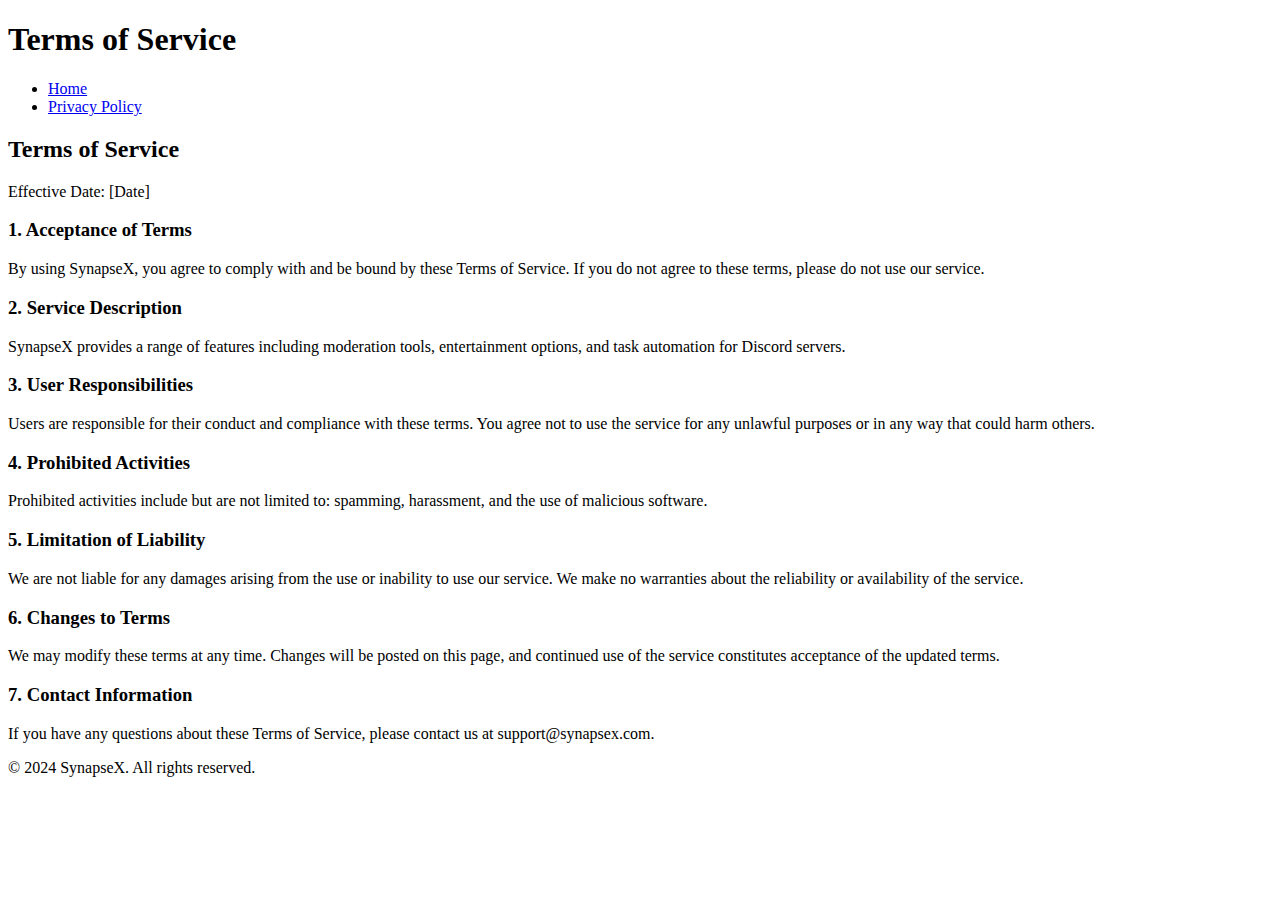
==== tos.html @ 51a908f1 "Create tos.html" ====
<!DOCTYPE html>
<html lang="en">
<head>
    <meta charset="UTF-8">
    <meta name="viewport" content="width=device-width, initial-scale=1.0">
    <title>Terms of Service</title>
    <link rel="stylesheet" href="styles.css">
</head>
<body>
    <header>
        <h1>Terms of Service</h1>
        <nav>
            <ul>
                <li><a href="index.html">Home</a></li>
                <li><a href="privacy.html">Privacy Policy</a></li>
            </ul>
        </nav>
    </header>
    <main>
        <section>
            <h2>Terms of Service</h2>
            <p>Effective Date: [Date]</p>
            <h3>1. Acceptance of Terms</h3>
            <p>By using SynapseX, you agree to comply with and be bound by these Terms of Service. If you do not agree to these terms, please do not use our service.</p>
            
            <h3>2. Service Description</h3>
            <p>SynapseX provides a range of features including moderation tools, entertainment options, and task automation for Discord servers.</p>
            
            <h3>3. User Responsibilities</h3>
            <p>Users are responsible for their conduct and compliance with these terms. You agree not to use the service for any unlawful purposes or in any way that could harm others.</p>
            
            <h3>4. Prohibited Activities</h3>
            <p>Prohibited activities include but are not limited to: spamming, harassment, and the use of malicious software.</p>
            
            <h3>5. Limitation of Liability</h3>
            <p>We are not liable for any damages arising from the use or inability to use our service. We make no warranties about the reliability or availability of the service.</p>
            
            <h3>6. Changes to Terms</h3>
            <p>We may modify these terms at any time. Changes will be posted on this page, and continued use of the service constitutes acceptance of the updated terms.</p>
            
            <h3>7. Contact Information</h3>
            <p>If you have any questions about these Terms of Service, please contact us at support@synapsex.com.</p>
        </section>
    </main>
    <footer>
        <p>&copy; 2024 SynapseX. All rights reserved.</p>
    </footer>
</body>
</html>
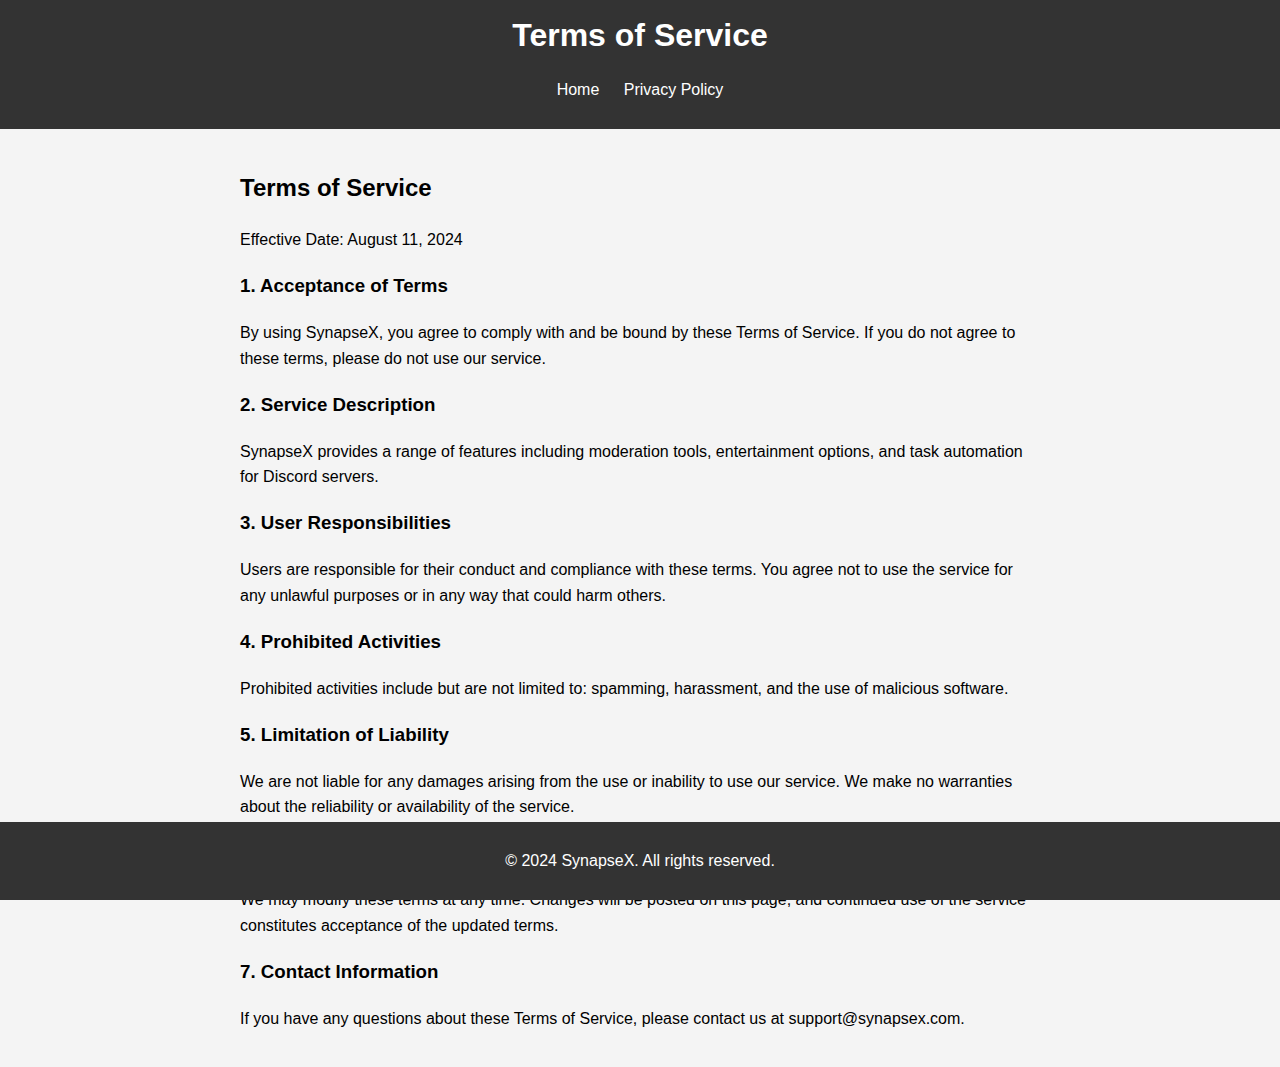
==== commit 4a7dd4e3: "Update tos.html" ====
--- a/tos.html
+++ b/tos.html
@@ -19,7 +19,7 @@
     <main>
         <section>
             <h2>Terms of Service</h2>
-            <p>Effective Date: [Date]</p>
+            <p>Effective Date: August 11, 2024</p>
             <h3>1. Acceptance of Terms</h3>
             <p>By using SynapseX, you agree to comply with and be bound by these Terms of Service. If you do not agree to these terms, please do not use our service.</p>
             
--- a/styles.css
+++ b/styles.css
@@ -0,0 +1,49 @@
+body {
+    font-family: Arial, sans-serif;
+    line-height: 1.6;
+    margin: 0;
+    padding: 0;
+    background-color: #f4f4f4;
+}
+
+header {
+    background: #333;
+    color: #fff;
+    padding: 10px 0;
+    text-align: center;
+}
+
+header h1 {
+    margin: 0;
+}
+
+nav ul {
+    list-style: none;
+    padding: 0;
+}
+
+nav ul li {
+    display: inline;
+    margin: 0 10px;
+}
+
+nav ul li a {
+    color: #fff;
+    text-decoration: none;
+}
+
+main {
+    padding: 20px;
+    max-width: 800px;
+    margin: auto;
+}
+
+footer {
+    background: #333;
+    color: #fff;
+    text-align: center;
+    padding: 10px 0;
+    position: fixed;
+    bottom: 0;
+    width: 100%;
+}
